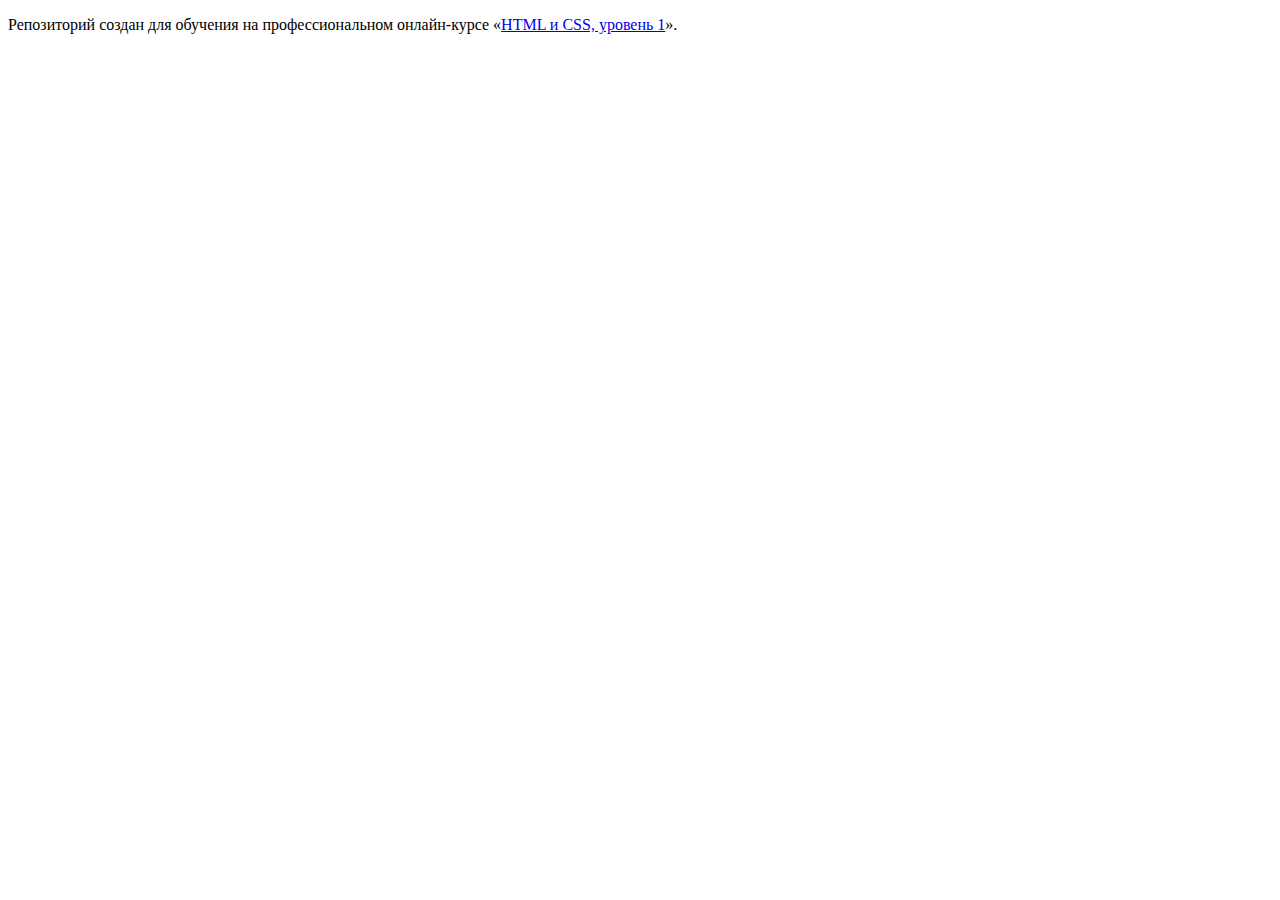
==== index.html @ 877036b7 ":hatching_chick:" ====
<!DOCTYPE html>
<html lang="ru">
  <head>
    <meta charset="utf-8">
    <title>HTML Academy: Седона</title>
  </head>
  <body>

    <p>Репозиторий создан для обучения на профессиональном онлайн‑курсе «<a href="https://htmlacademy.ru/intensive/htmlcss">HTML и CSS, уровень 1</a>».</p>

  </body>
</html>
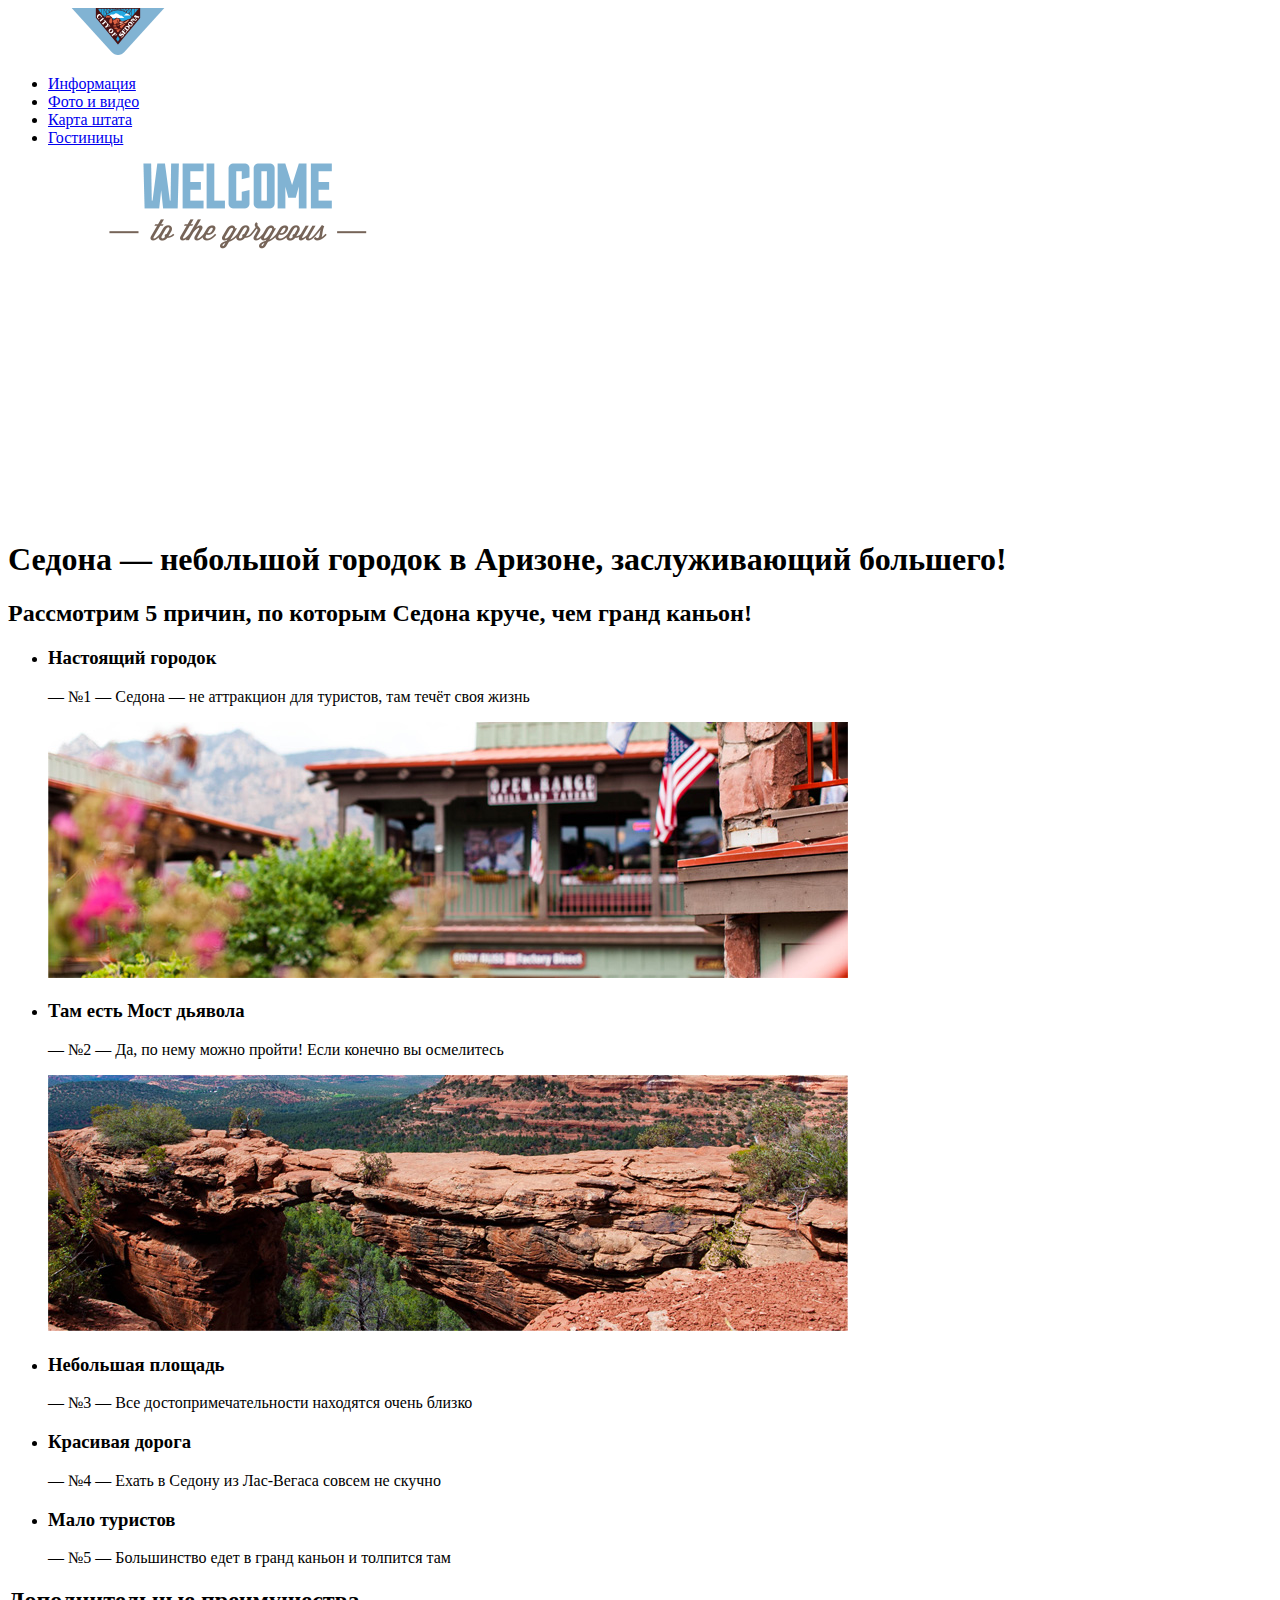
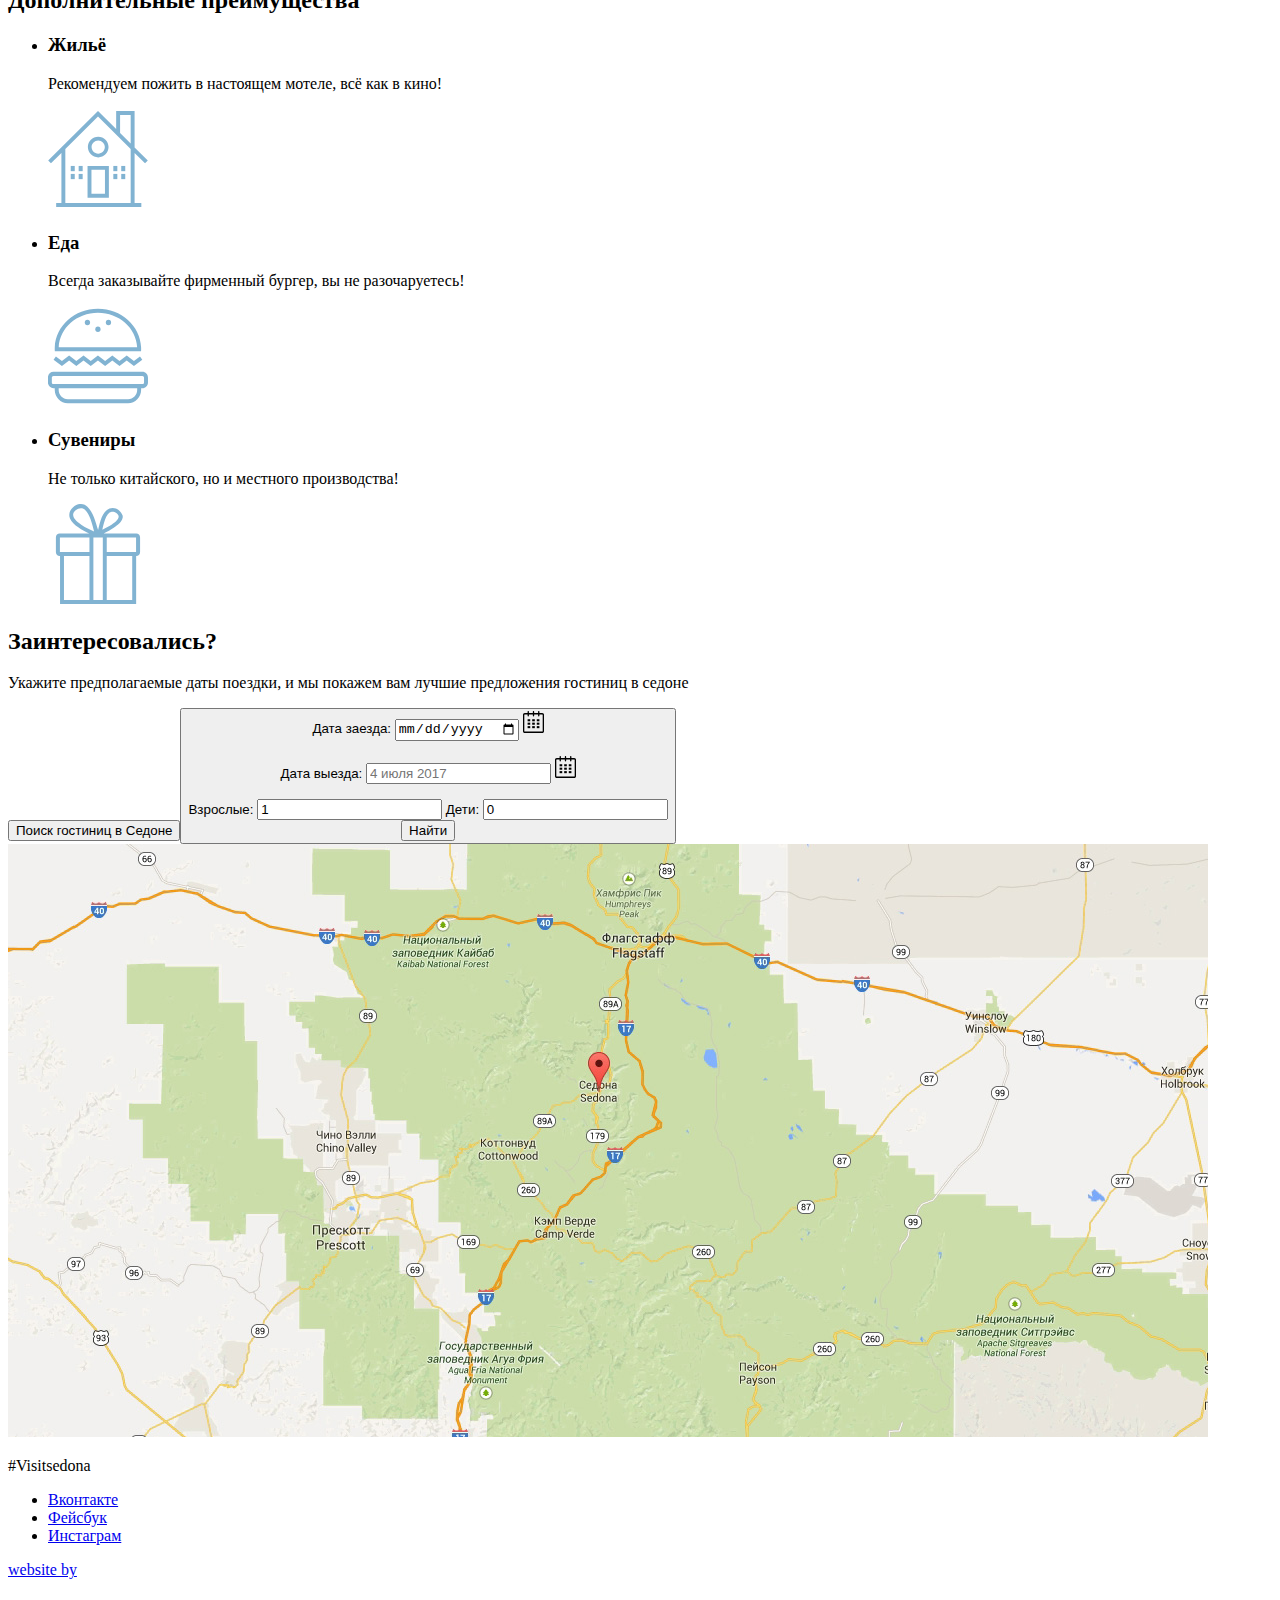
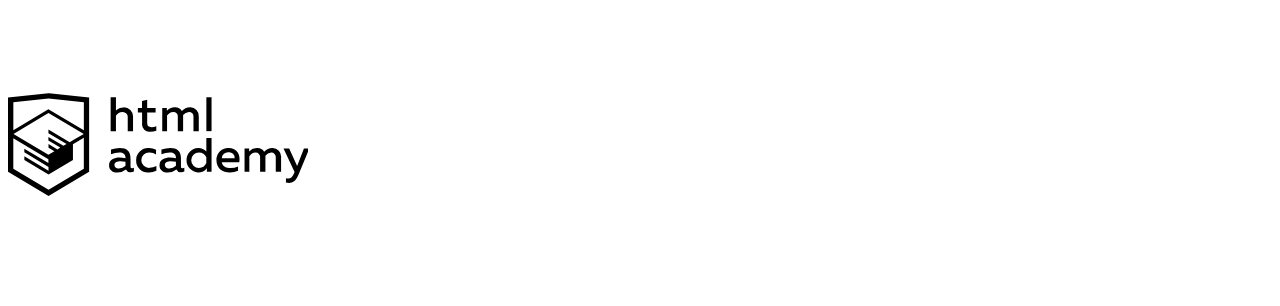
==== commit 4c545a77: "Разметка html и добавление графики" ====
--- a/index.html
+++ b/index.html
@@ -1,12 +1,132 @@
 <!DOCTYPE html>
 <html lang="ru">
   <head>
-    <meta charset="utf-8">
-    <title>HTML Academy: Седона</title>
+     <meta charset="utf-8">
+     <title>Добро пожаловать в Седону</title>
   </head>
   <body>
-
-    <p>Репозиторий создан для обучения на профессиональном онлайн‑курсе «<a href="https://htmlacademy.ru/intensive/htmlcss">HTML и CSS, уровень 1</a>».</p>
-
+	  <header class="main-heder">
+		  <a class="header-logo" href="index.html">
+			  <img src="img/logo.svg" width="220" height="47" alt="Логотип Седона">
+		  </a>
+		  <nav class="main-navigator">
+			  <ul class="site-navigation">
+				  <li><a href="info.html">Информация</a></li>
+                  <li><a href="foto&video.html">Фото и видео</a></li>
+                  <li><a href="map.html">Карта штата</a></li>
+                  <li><a href="catalog.html">Гостиницы</a></li>
+			  </ul>
+		  </nav>
+	  </header>
+	  <main class="container">
+		  <div class="sedona-baner">
+			  <img src="img/welcome.png" alt="Добро пожаловать в Седону">
+		  </div>
+		  <h1>Седона — небольшой городок в Аризоне, заслуживающий большего!</h1>
+		  <section class="advantages">
+			  <h2 class="advantages-headline">Рассмотрим 5 причин, по которым Седона круче, чем гранд каньон!</h2>
+			  <ul class="advantages-list">
+				  <li class="advantages-item">
+				      <h3>Настоящий городок</h3>
+				      <p>— №1 — Седона — не аттракцион для туристов, там течёт своя жизнь</p>
+				      <img src="img/real-town.jpg" width="800" height="256" alt="Настоящий городок">
+				  </li>
+				  <li class="advantages-item">
+				      <h3>Там есть Мост дьявола</h3>
+				      <p>— №2 — Да, по нему можно пройти! Если конечно вы осмелитесь</p>
+				      <img src="img/devil-bridge.jpg" width="800" height="256" alt="Мост Дьявола">
+				  </li>
+				  <li class="advantages-item">
+				      <h3>Небольшая площадь</h3>
+				      <p>— №3 — Все достопримечательности находятся очень близко</p>
+				  </li>
+				  <li class="advantages-item">
+				      <h3>Красивая дорога</h3>
+				      <p>— №4 —  Ехать в Седону из Лас-Вегаса совсем не скучно</p>
+				  </li>
+				  <li class="advantages-item">
+				      <h3>Мало туристов</h3>
+				      <p>— №5 —  Большинство едет в гранд каньон и толпится там</p>
+				  </li>
+			  </ul>
+			  <h2 class="visually-hidden">Дополнительные преимущества</h2>
+			  <ul class="more-advantages-list">
+				  <li class="more-advantages-item">
+				       <h3>Жильё</h3>
+				       <p>Рекомендуем пожить в настоящем мотеле, всё как в кино!</p>
+				       <img src="img/house.svg" width="100" height="100" alt="Иконка жилья">
+				  </li>
+				  <li class="more-advantages-item">
+				       <h3>Еда</h3>
+				       <p>Всегда заказывайте фирменный бургер, вы не разочаруетесь!</p>
+				       <img src="img/burger.svg" width="100" height="100" alt="Иконка еды">
+				  </li>
+				  <li class="more-advantages-item">
+				       <h3>Сувениры</h3>
+				       <p>Не только китайского, но и местного производства!</p>
+				       <img src="img/souvenir.svg" width="100" height="100" alt="Иконка сувениров">
+				  </li>
+			  </ul>
+		  </section>
+		  <section class="interested">
+			  <h2 class="interested-headline">Заинтересовались?</h2>
+			  <p>Укажите предполагаемые даты поездки, и мы покажем вам лучшие предложения гостиниц в седоне</p>
+			  <div class="hotel-search">
+				  <button class="button-search"> Поиск гостиниц в Седоне<button>
+				  <form action="https://echo.htmlacademy.ru" method="post">
+			      <label for="arrival-date">Дата заезда:</label>
+                  <input type="date" name="arrival-date" id="arrival-date" placeholder="24 апреля 2017">
+                  <a href="#"><img class="calendar" src="img/calendar.svg"></a>
+                  <br>
+                  <br>
+                  <label for="date-of-departure">Дата выезда:</label>
+                  <input type="date-of-departure" name="date-of-departure" id="date-of-departure" placeholder="4 июля 2017" >
+                  <a href="#"><img class="calendar" src="img/calendar.svg"></a>
+                  <br>
+                  <br>
+                  <label for="adults">Взрослые:</label>
+                  <input type="number" size="3" name="adults" id="adults" min="1" value="1">
+                  <label for="children">Дети:</label>
+                  <input type="number" size="3" name="children" id="children" min="0" value="0">
+                  <br>
+                  <input type="submit" value="Найти">
+                  </form> 
+	          </div>
+		  </section>
+		  <img src="img/map.jpg" width="1200" height="593" alt="Карта Седоны">
+	  </main>
+	  <footer class="main-footer">
+		  <p class="hashtag">#Visitsedona</p>
+		  <div class="footer-social">
+			  <ul>
+				  <li><a class="social-button" href="vk.html" aria-label="Переход на страницу в Вконтакте">Вконтакте</a></li>
+                  <li><a class="social-button" href="fb.html" aria-label="Переход на страницу в Фейсбук">Фейсбук</a></li>
+                  <li><a class="social-button" href="instagram.html" aria-label="Переход на страницу в Инстаграм">Инстаграм</a></li>
+			  </ul>
+		  </div>
+		  <div class="developer">
+			  <a class="footer-logo" href="https://htmlacademy.ru/intensive/htmlcss">
+				  <p class="website-by">website by</p>
+				  <img src="img/logo_htmlacademy.svg" width="300" height="300" alt="Логотип htmlacademy">
+			  </a>
+		  </div>
+	  </footer>
   </body>
 </html>
+
+             
+			  
+				  
+				      
+				  
+				  
+				  
+				  
+				  
+				  
+				  
+				  
+		  
+			  
+
+	  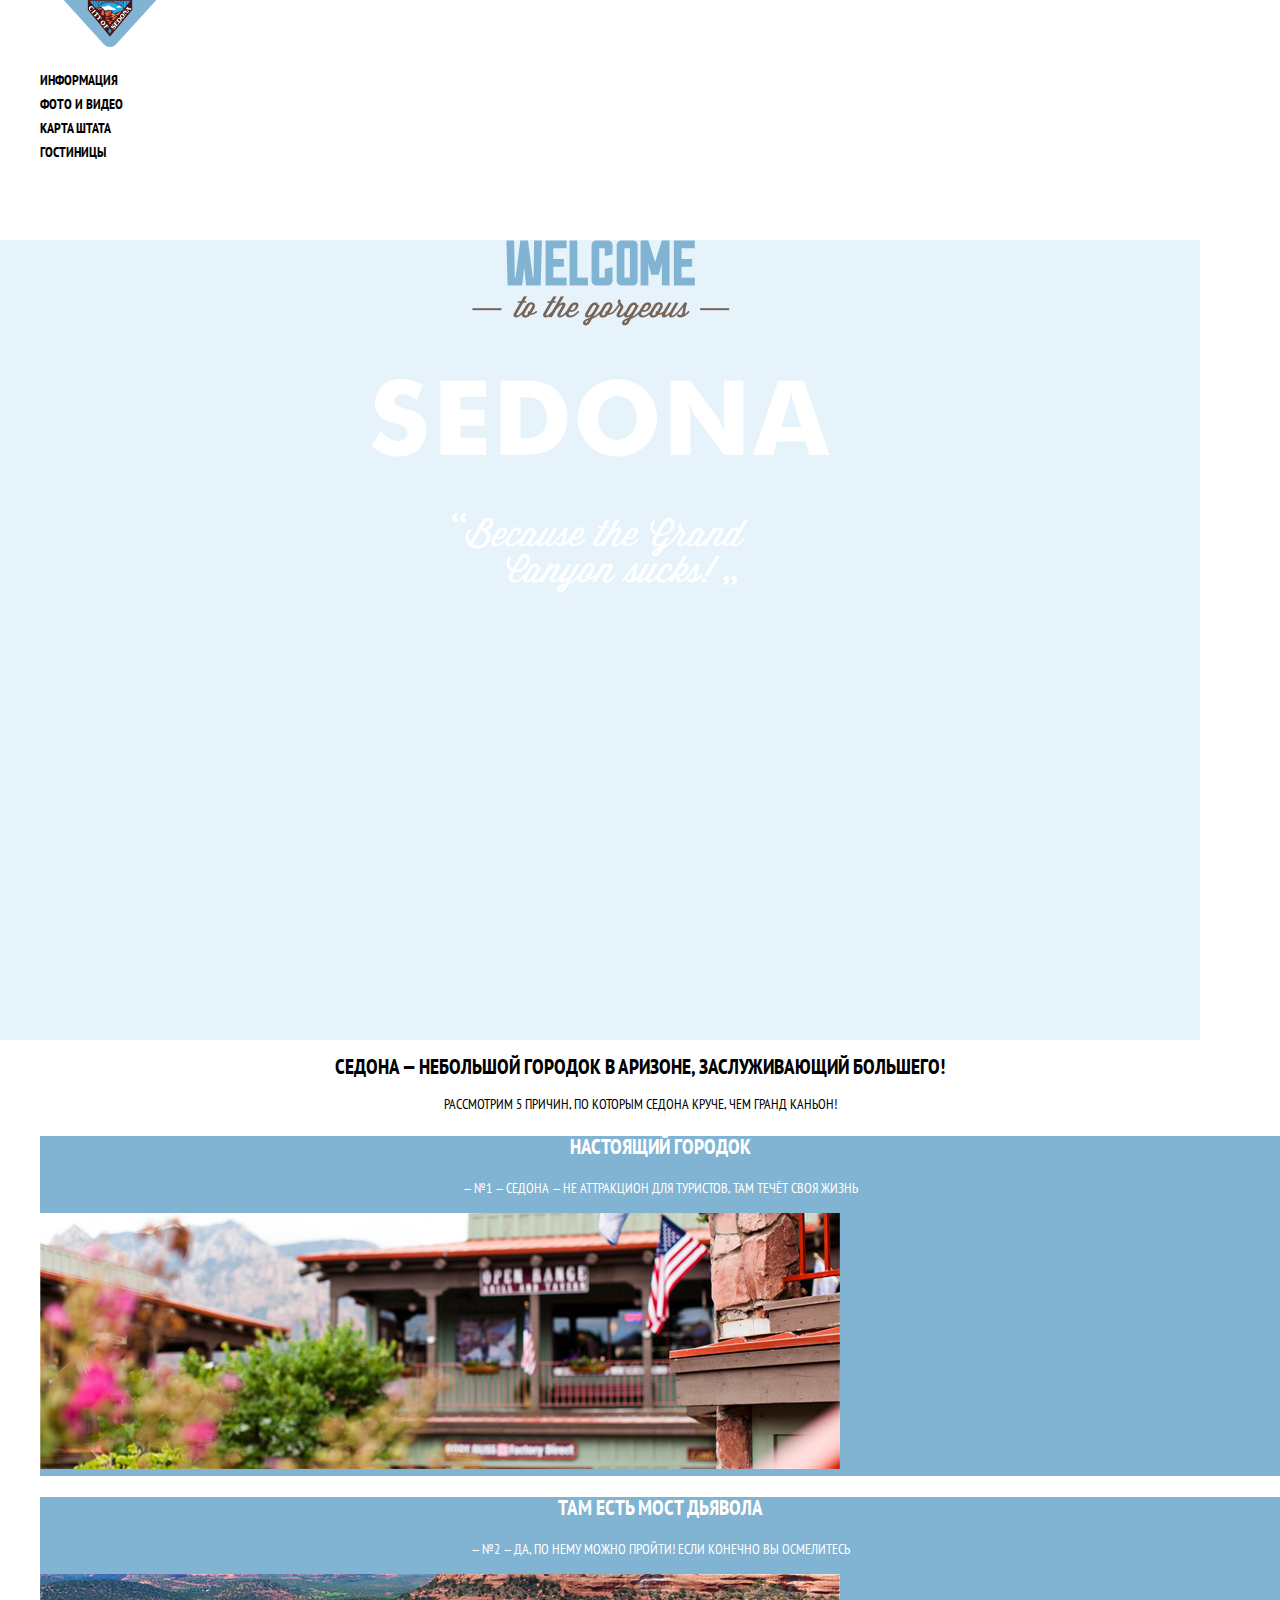
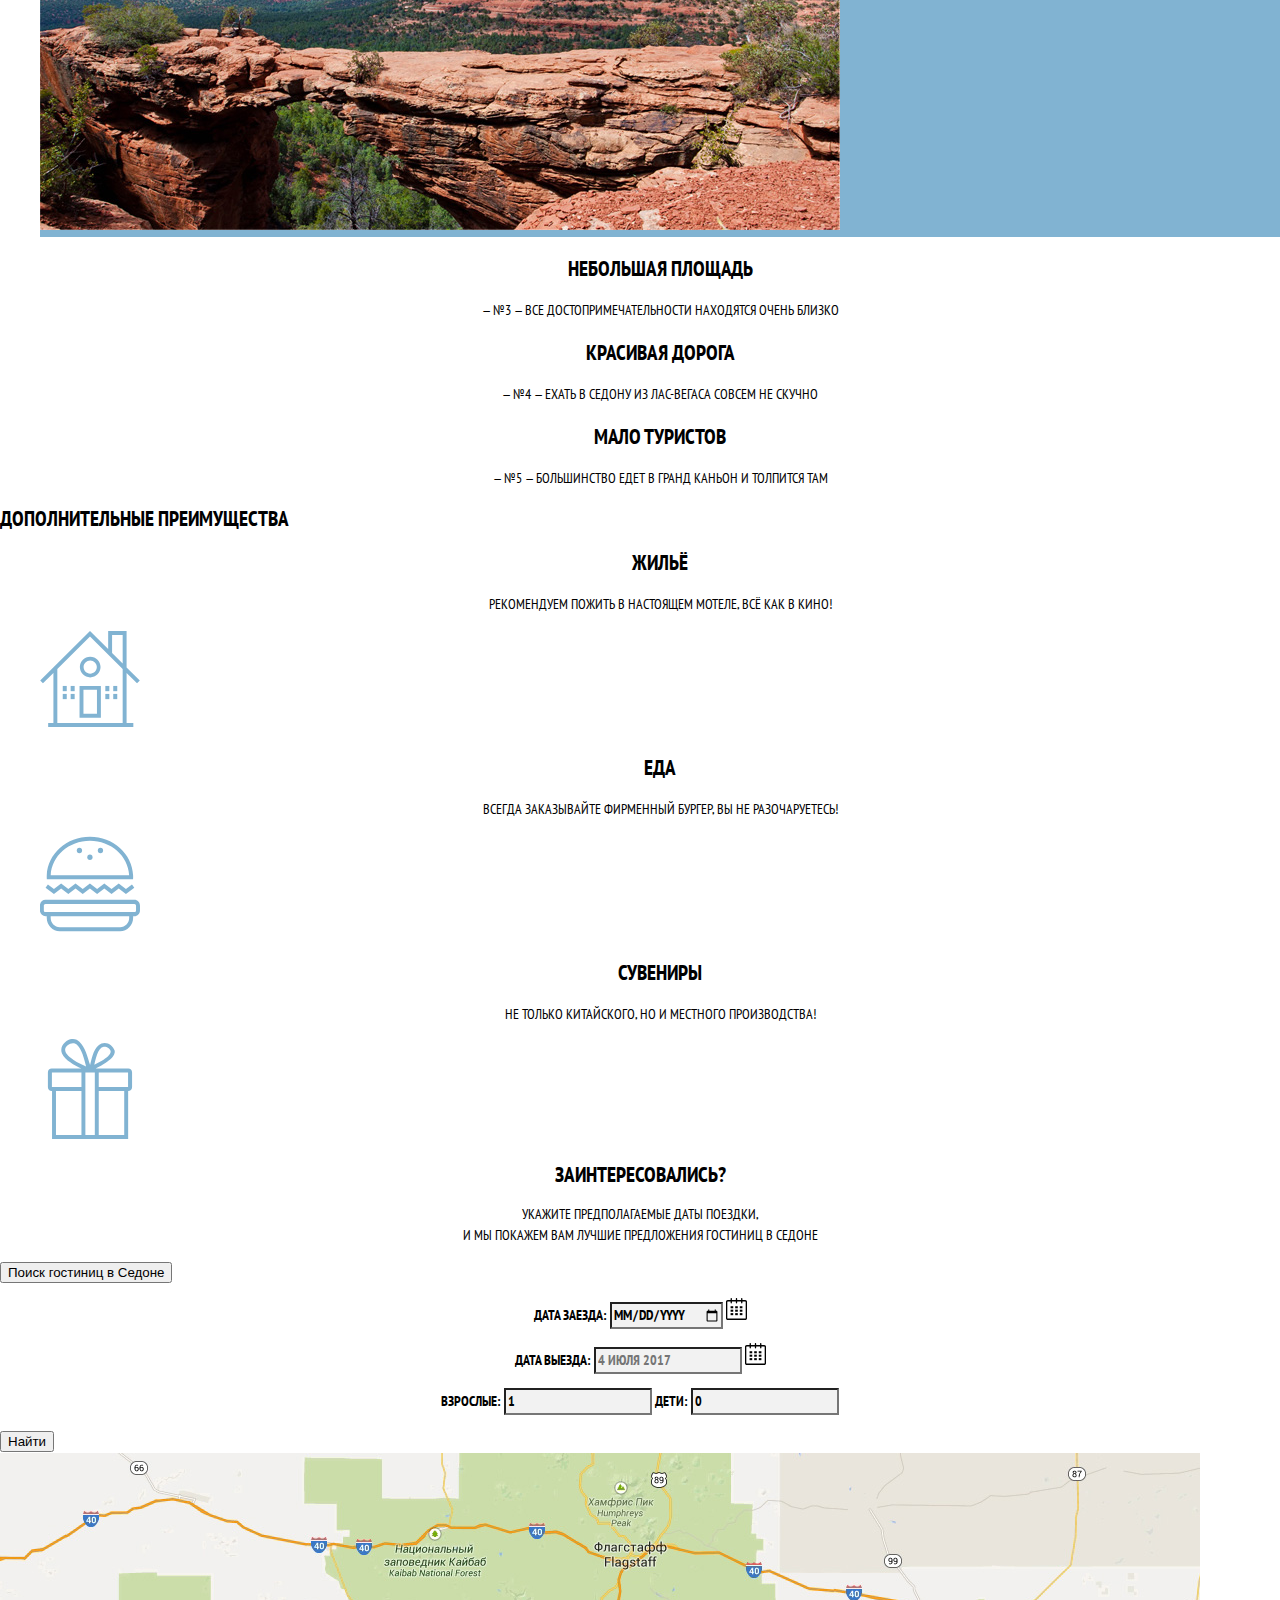
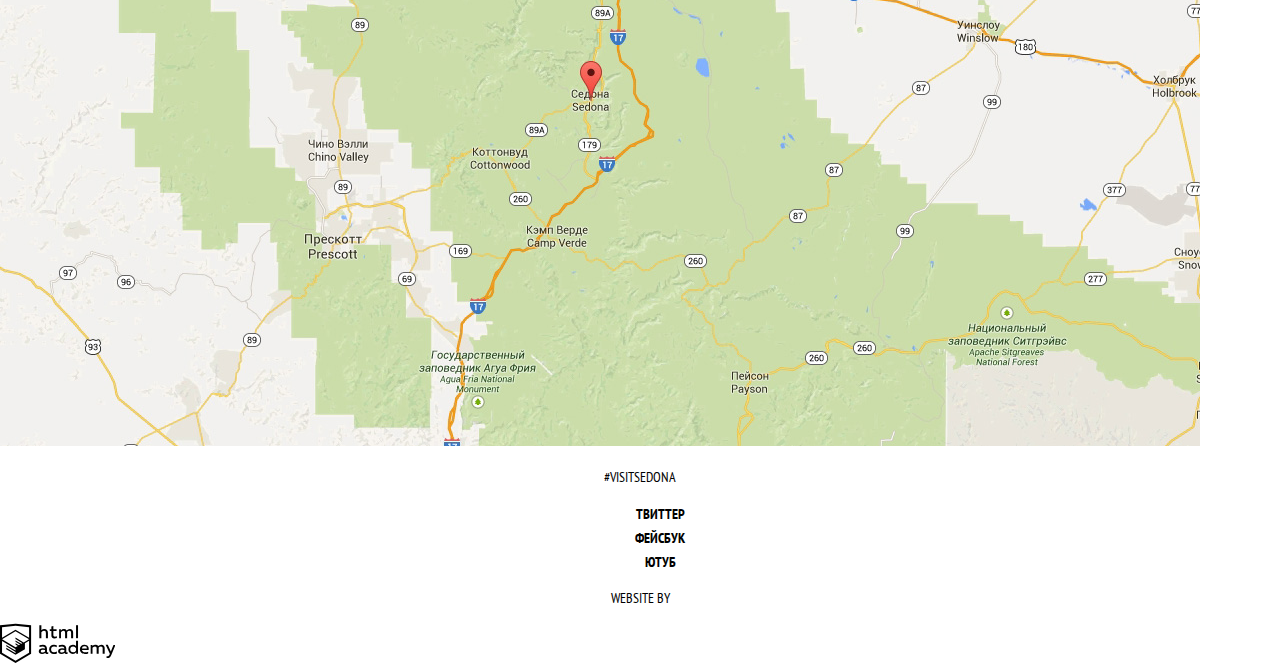
==== commit c46f2367: "Формеы" ====
--- a/index.html
+++ b/index.html
@@ -3,6 +3,9 @@
   <head>
      <meta charset="utf-8">
      <title>Добро пожаловать в Седону</title>
+     <link href="https://fonts.googleapis.com/css?family=PT+Sans+Narrow:400,700&amp;subset=latin,cyrillic" rel="stylesheet">
+     <link href="css/normalize.css" rel="stylesheet">
+     <link href="css/style.css" rel="stylesheet">
   </head>
   <body>
 	  <header class="main-heder">
@@ -20,7 +23,7 @@
 	  </header>
 	  <main class="container">
 		  <div class="sedona-baner">
-			  <img src="img/welcome.png" alt="Добро пожаловать в Седону">
+			  <img class="welcome" src="img/welcome.png" alt="Добро пожаловать в Седону">
 		  </div>
 		  <h1>Седона — небольшой городок в Аризоне, заслуживающий большего!</h1>
 		  <section class="advantages">
@@ -70,44 +73,47 @@
 		  </section>
 		  <section class="interested">
 			  <h2 class="interested-headline">Заинтересовались?</h2>
-			  <p>Укажите предполагаемые даты поездки, и мы покажем вам лучшие предложения гостиниц в седоне</p>
+			  <p>Укажите предполагаемые даты поездки,<br> и мы покажем вам лучшие предложения гостиниц в седоне</p>
 			  <div class="hotel-search">
-				  <button class="button-search"> Поиск гостиниц в Седоне<button>
-				  <form action="https://echo.htmlacademy.ru" method="post">
-			      <label for="arrival-date">Дата заезда:</label>
-                  <input type="date" name="arrival-date" id="arrival-date" placeholder="24 апреля 2017">
-                  <a href="#"><img class="calendar" src="img/calendar.svg"></a>
-                  <br>
-                  <br>
-                  <label for="date-of-departure">Дата выезда:</label>
-                  <input type="date-of-departure" name="date-of-departure" id="date-of-departure" placeholder="4 июля 2017" >
-                  <a href="#"><img class="calendar" src="img/calendar.svg"></a>
-                  <br>
-                  <br>
-                  <label for="adults">Взрослые:</label>
-                  <input type="number" size="3" name="adults" id="adults" min="1" value="1">
-                  <label for="children">Дети:</label>
-                  <input type="number" size="3" name="children" id="children" min="0" value="0">
-                  <br>
-                  <input type="submit" value="Найти">
-                  </form> 
-	          </div>
+				  <button class="button-search"> Поиск гостиниц в Седоне</button>
+				  <div class="option-search">
+					  <form action="https://echo.htmlacademy.ru" method="post">
+						  <p class="reservation-options">
+							  <label for="arrival-date">Дата заезда:</label>
+                              <input type="date" name="arrival-date" id="arrival-date" placeholder="24 апреля 2017">
+                              <a href="#"><img class="calendar" src="img/calendar.svg"></a>
+						  </p>
+						  <p class="reservation-options">
+							  <label for="date-of-departure">Дата выезда:</label>
+                              <input type="date-of-departure" name="date-of-departure" id="date-of-departure" placeholder="4 июля 2017" >
+                              <a href="#"><img class="calendar" src="img/calendar.svg"></a>
+						  </p>
+						  <p class="reservation-options">
+							   <label for="adults">Взрослые:</label>
+                               <input type="number" size="3" name="adults" id="adults" min="1" value="1">
+                               <label for="children">Дети:</label>
+                               <input type="number" size="3" name="children" id="children" min="0" value="0">
+						  </p>
+					      <input type="submit" value="Найти">
+					  </form>
+				  </div>
+			  </div>
 		  </section>
-		  <img src="img/map.jpg" width="1200" height="593" alt="Карта Седоны">
+	      <img src="img/map.jpg" width="1200" height="593" alt="Карта Седоны">
 	  </main>
 	  <footer class="main-footer">
 		  <p class="hashtag">#Visitsedona</p>
 		  <div class="footer-social">
-			  <ul>
-				  <li><a class="social-button" href="vk.html" aria-label="Переход на страницу в Вконтакте">Вконтакте</a></li>
+			  <ul class="footer-social-list">
+				  <li><a class="social-button" href="twitter.html" aria-label="Переход на страницу в Твиттер">Твиттер</a></li>
                   <li><a class="social-button" href="fb.html" aria-label="Переход на страницу в Фейсбук">Фейсбук</a></li>
-                  <li><a class="social-button" href="instagram.html" aria-label="Переход на страницу в Инстаграм">Инстаграм</a></li>
+                  <li><a class="social-button" href="youtub.html" aria-label="Переход на страницу в Ютуб">Ютуб</a></li>
 			  </ul>
 		  </div>
 		  <div class="developer">
 			  <a class="footer-logo" href="https://htmlacademy.ru/intensive/htmlcss">
 				  <p class="website-by">website by</p>
-				  <img src="img/logo_htmlacademy.svg" width="300" height="300" alt="Логотип htmlacademy">
+				  <img src="img/logo_htmlacademy.svg" width="115" height="41" alt="Логотип htmlacademy">
 			  </a>
 		  </div>
 	  </footer>
--- a/css/style.css
+++ b/css/style.css
@@ -0,0 +1,107 @@
+body {
+  margin: 0;
+  padding: 0;
+
+  font-family: "PT Sans Narrow", Arial, sans-serif;
+  font-size: 14px;
+  line-height: 24px;
+  font-weight: 700;
+  color: black;
+  text-transform: uppercase;
+  
+  background-color: white;
+  
+}
+
+a{
+	text-decoration: none;
+}
+
+ul{
+	list-style: none;
+}
+
+.site-navigation a, 
+.footer-social-list a, 
+.website-by{
+	color: black;
+}
+
+.site-navigation a:hover{
+	color:#81b3d2;
+}
+
+.site-navigation a:active{
+	color:#cacaca;
+}
+
+h1{
+	font-size: 21px;
+	line-height: 26px;
+	 
+	text-align: center;
+}
+
+h3{
+  font-size: 21px;
+  line-height: 21px;
+  
+  text-align: center;
+}
+
+.interested-headline{
+	text-align: center;
+	
+}
+
+p,
+.advantages-headline {
+	font-size: 14px;
+    line-height: 21px;
+    font-weight: 400;
+    
+    text-align: center;
+}
+
+.advantages-list li:nth-child(-n+2) {
+	color:white;
+	background-color: #81b3d2;
+}
+div.sedona-baner{
+	width: 1200px;
+	height: 800px;
+	background-color: #e6f3fb;
+	background-image: url("img/background-photo.jpg");
+}
+
+img.welcome{
+	display: block;
+    margin-left: auto;
+    margin-right: auto;
+    margin-top: 76px;
+}
+
+.reservation-options input{
+	font: inherit;
+	font-size: 14px;
+    font-weight: 700;
+    text-transform: uppercase;
+
+    background-color: #f2f2f2;
+}
+
+.reservation-options input:focus{
+	background-color:  #ffffff;
+	border-color: #ffffff;
+}
+
+.reservation-options label{
+	font: inherit;
+	font-size: 14px;
+    font-weight: 700;
+    text-transform: uppercase;
+}
+
+.footer-social{
+	text-align: center;
+}
